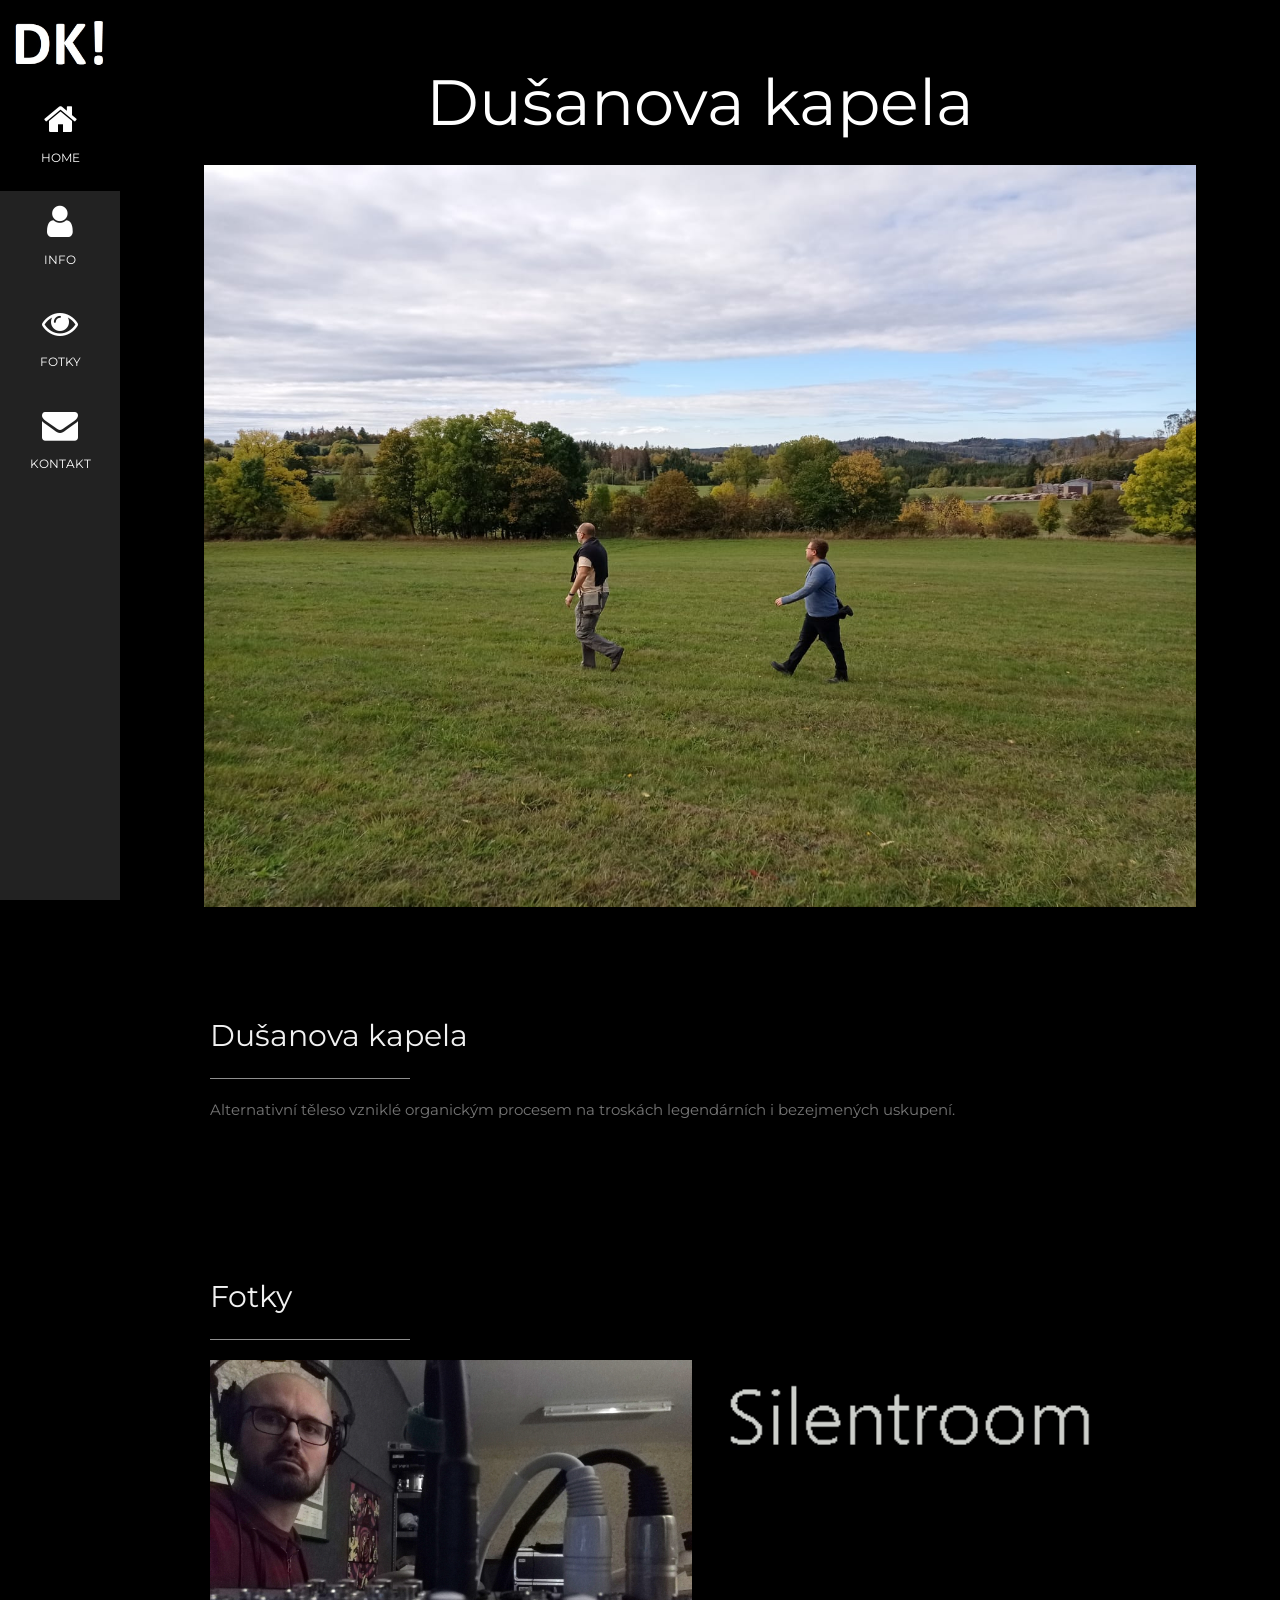
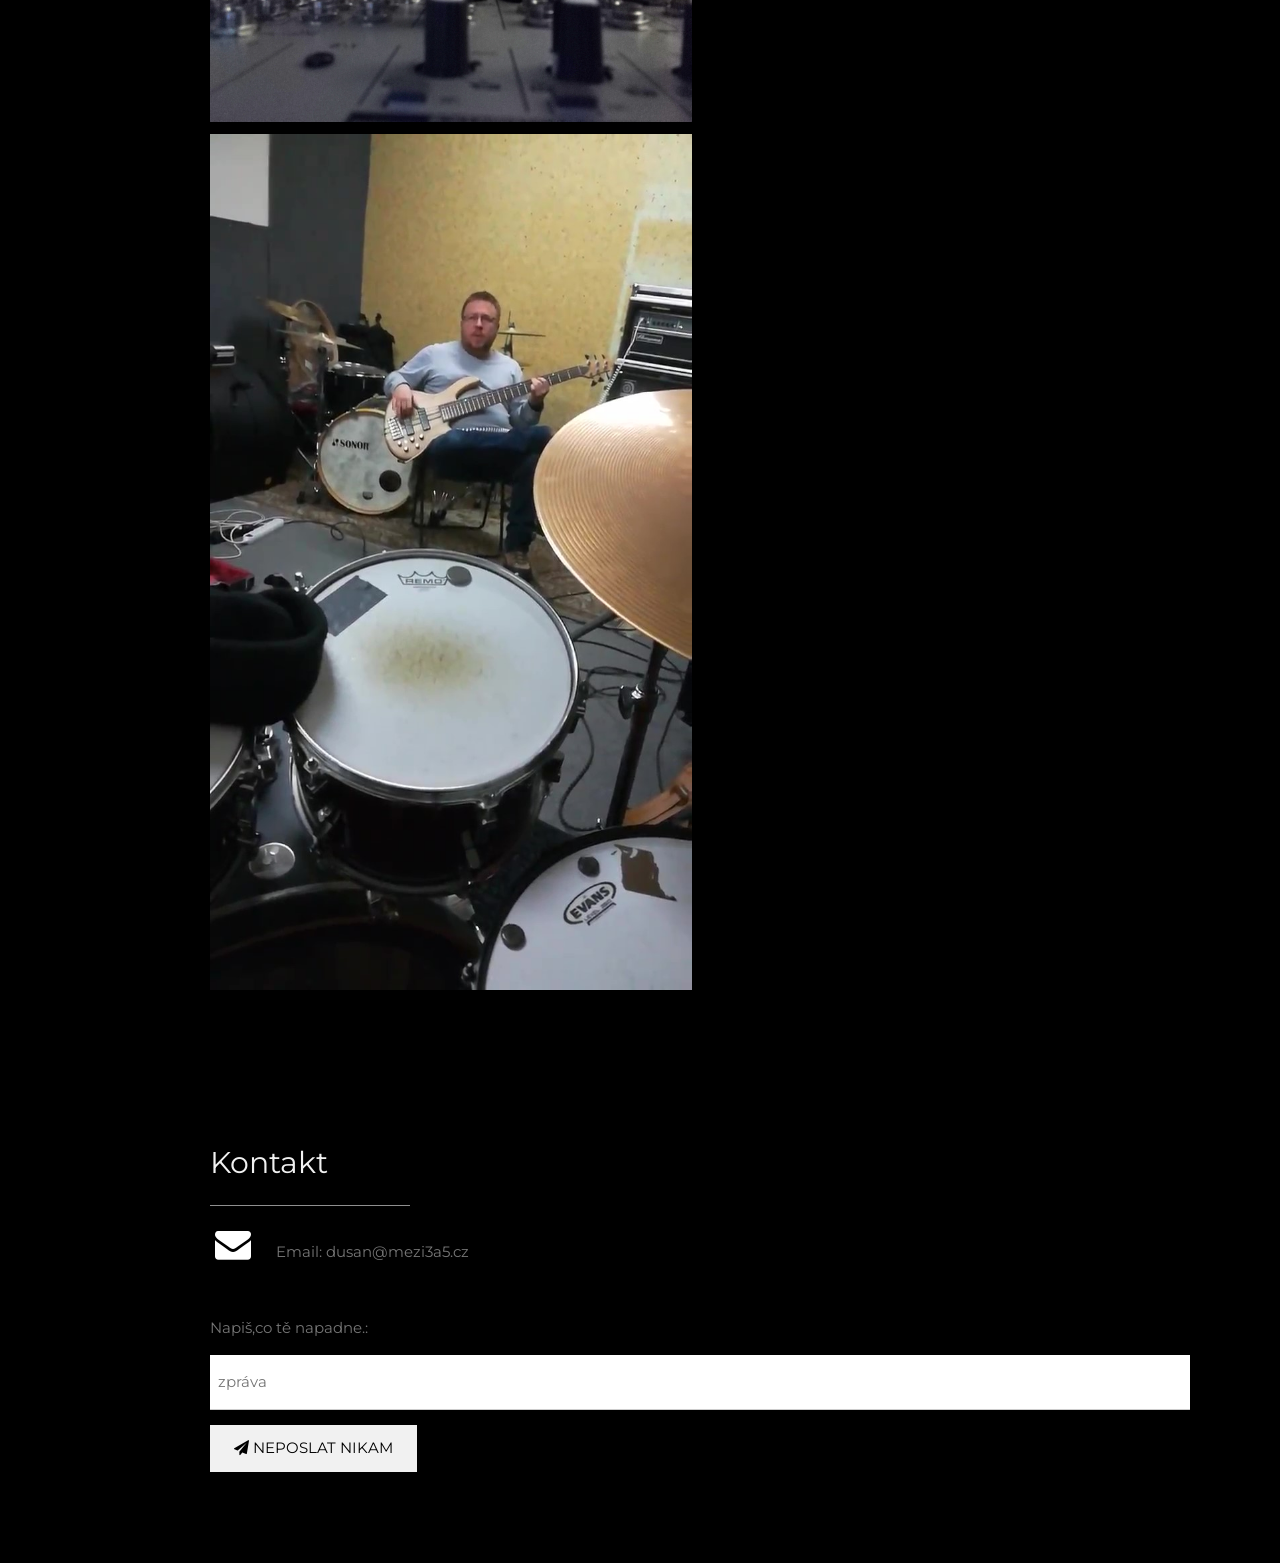
==== beta.html @ 2e33898f "první změna!!!" ====
<!DOCTYPE html>
<html>
<head>
<title>DK!</title>
<meta charset="UTF-8">
<meta name="viewport" content="width=device-width, initial-scale=1">
<link rel="stylesheet" href="https://www.w3schools.com/w3css/4/w3.css">
<link rel="stylesheet" href="https://fonts.googleapis.com/css?family=Montserrat">
<link rel="stylesheet" href="https://cdnjs.cloudflare.com/ajax/libs/font-awesome/4.7.0/css/font-awesome.min.css">
<style>
body, h1,h2,h3,h4,h5,h6 {font-family: "Montserrat", sans-serif}
.w3-row-padding img {margin-bottom: 12px}
/* Set the width of the sidebar to 120px */
.w3-sidebar {width: 120px;background: #222;}
/* Add a left margin to the "page content" that matches the width of the sidebar (120px) */
#main {margin-left: 120px}
/* Remove margins from "page content" on small screens */
@media only screen and (max-width: 600px) {#main {margin-left: 0}}
</style>
</head>
<body class="w3-black">

<!-- Icon Bar (Sidebar - hidden on small screens) -->
<nav class="w3-sidebar w3-bar-block w3-small w3-hide-small w3-center">
  <!-- Avatar image in top left corner -->
  <img src="dk_logo.jpg" style="width:100%">
  <a href="#" class="w3-bar-item w3-button w3-padding-large w3-black">
    <i class="fa fa-home w3-xxlarge"></i>
    <p>HOME</p>
  </a>
  <a href="#about" class="w3-bar-item w3-button w3-padding-large w3-hover-black">
    <i class="fa fa-user w3-xxlarge"></i>
    <p>INFO</p>
  </a>
  <a href="#photos" class="w3-bar-item w3-button w3-padding-large w3-hover-black">
    <i class="fa fa-eye w3-xxlarge"></i>
    <p>FOTKY</p>
  </a>
  <a href="#contact" class="w3-bar-item w3-button w3-padding-large w3-hover-black">
    <i class="fa fa-envelope w3-xxlarge"></i>
    <p>KONTAKT</p>
  </a>
</nav>

<!-- Navbar on small screens (Hidden on medium and large screens) -->
<div class="w3-top w3-hide-large w3-hide-medium" id="myNavbar">
  <div class="w3-bar w3-black w3-opacity w3-hover-opacity-off w3-center w3-small">
    <a href="#" class="w3-bar-item w3-button" style="width:25% !important">HOME</a>
    <a href="#about" class="w3-bar-item w3-button" style="width:25% !important">INFO</a>
    <a href="#photos" class="w3-bar-item w3-button" style="width:25% !important">FOTKY</a>
    <a href="#contact" class="w3-bar-item w3-button" style="width:25% !important">KONTAKT</a>
  </div>
</div>

<!-- Page Content -->
<div class="w3-padding-large" id="main">
  <!-- Header/Home -->
  <header class="w3-container w3-padding-32 w3-center w3-black" id="home">
    <h1 class="w3-jumbo"><span class="w3-hide-small"></span>Dušanova kapela</h1>
    <p></p>
    <img src="kapela1.jpeg" alt="boy" class="w3-image" width="992" height="1108">
  </header>

  <!-- About Section -->
    <div class="w3-content w3-justify w3-text-grey w3-padding-64" id="about">
    <h2 class="w3-text-light-grey">Dušanova kapela</h2>
    <hr style="width:200px" class="w3-opacity">
    <p> Alternativní těleso vzniklé organickým procesem na troskách legendárních i bezejmených uskupení.
    </p>
     
    
  <!--   <div class="w3-row w3-center w3-padding-16 w3-section w3-light-grey">
      <div class="w3-quarter w3-section">
        <span class="w3-xlarge">11+</span><br>
        Partners
      </div>
      <div class="w3-quarter w3-section">
        <span class="w3-xlarge">55+</span><br>
        Projects Done
      </div>
      <div class="w3-quarter w3-section">
        <span class="w3-xlarge">89+</span><br>
        Happy Clients
      </div>
      <div class="w3-quarter w3-section">
        <span class="w3-xlarge">150+</span><br>
        Meetings
      </div>
    </div> -->

   <!--  <button class="w3-button w3-light-grey w3-padding-large w3-section">
      <i class="fa fa-download"></i> Download Resume
    </button> -->
    
    <!-- Grid for pricing tables -->
 <!--    <h3 class="w3-padding-16 w3-text-light-grey">My Price</h3>
    <div class="w3-row-padding" style="margin:0 -16px">
      <div class="w3-half w3-margin-bottom">
        <ul class="w3-ul w3-white w3-center w3-opacity w3-hover-opacity-off">
          <li class="w3-dark-grey w3-xlarge w3-padding-32">Basic</li>
          <li class="w3-padding-16">Web Design</li>
          <li class="w3-padding-16">Photography</li>
          <li class="w3-padding-16">5GB Storage</li>
          <li class="w3-padding-16">Mail Support</li>
          <li class="w3-padding-16">
            <h2>$ 10</h2>
            <span class="w3-opacity">per month</span>
          </li>
          <li class="w3-light-grey w3-padding-24">
            <button class="w3-button w3-white w3-padding-large w3-hover-black">Sign Up</button>
          </li>
        </ul>
      </div>

      <div class="w3-half">
        <ul class="w3-ul w3-white w3-center w3-opacity w3-hover-opacity-off">
          <li class="w3-dark-grey w3-xlarge w3-padding-32">Pro</li>
          <li class="w3-padding-16">Web Design</li>
          <li class="w3-padding-16">Photography</li>
          <li class="w3-padding-16">50GB Storage</li>
          <li class="w3-padding-16">Endless Support</li>
          <li class="w3-padding-16">
            <h2>$ 25</h2>
            <span class="w3-opacity">per month</span>
          </li>
          <li class="w3-light-grey w3-padding-24">
            <button class="w3-button w3-white w3-padding-large w3-hover-black">Sign Up</button>
          </li>
        </ul>
      </div>
  
    </div> -->
    
    <!-- Testimonials -->
    
  <!-- End About Section -->
  </div>
  
  <!-- Portfolio Section -->
  <div class="w3-padding-64 w3-content" id="photos">
    <h2 class="w3-text-light-grey">Fotky</h2>
    <hr style="width:200px" class="w3-opacity">

    <!-- Grid for photos -->
    <div class="w3-row-padding" style="margin:0 -16px">
      <div class="w3-half">
        <img src="dusan1.jpg" style="width:100%">
        <img src="kopr1.jpg" style="width:100%">
        
      </div>

      <div class="w3-half">
        <img src="silentroom1.gif" style="width:100%">
         
      </div>
    <!-- End photo grid -->
    </div>
  <!-- End Portfolio Section -->
  </div> 

  <!-- Contact Section -->
   <div class="w3-padding-64 w3-content w3-text-grey" id="contact">
    <h2 class="w3-text-light-grey">Kontakt</h2>
    <hr style="width:200px" class="w3-opacity">

    <div class="w3-section">
      <!-- <p><i class="fa fa-map-marker fa-fw w3-text-white w3-xxlarge w3-margin-right"></i> </p>-->
      <!-- <p><i class="fa fa-phone fa-fw w3-text-white w3-xxlarge w3-margin-right"></i> </p> -->
       <p><i class="fa fa-envelope fa-fw w3-text-white w3-xxlarge w3-margin-right"> </i> Email: dusan@mezi3a5.cz</p> 
    </div><br>
    <p>Napiš,co tě napadne.:</p>

   <form action="" target="_blank">  <!-- /action_page.php    -->
      <!-- <p><input class="w3-input w3-padding-16" type="text" placeholder="Name" required name="Name"></p> -->
      <!-- <p><input class="w3-input w3-padding-16" type="text" placeholder="Email" required name="Email"></p> -->
      <!-- <p><input class="w3-input w3-padding-16" type="text" placeholder="Subject" required name="Subject"></p> -->
      <p><input class="w3-input w3-padding-16" type="text" placeholder="zpráva" required name="Message"></p>
      <p>
        <button class="w3-button w3-light-grey w3-padding-large" type="submit">
          <i class="fa fa-paper-plane"></i> NEPOSLAT NIKAM
        </button>
      </p>
    </form>
  <!-- End Contact Section -->
  </div> 
  
 
<!-- END PAGE CONTENT -->
</div>

</body>
</html>
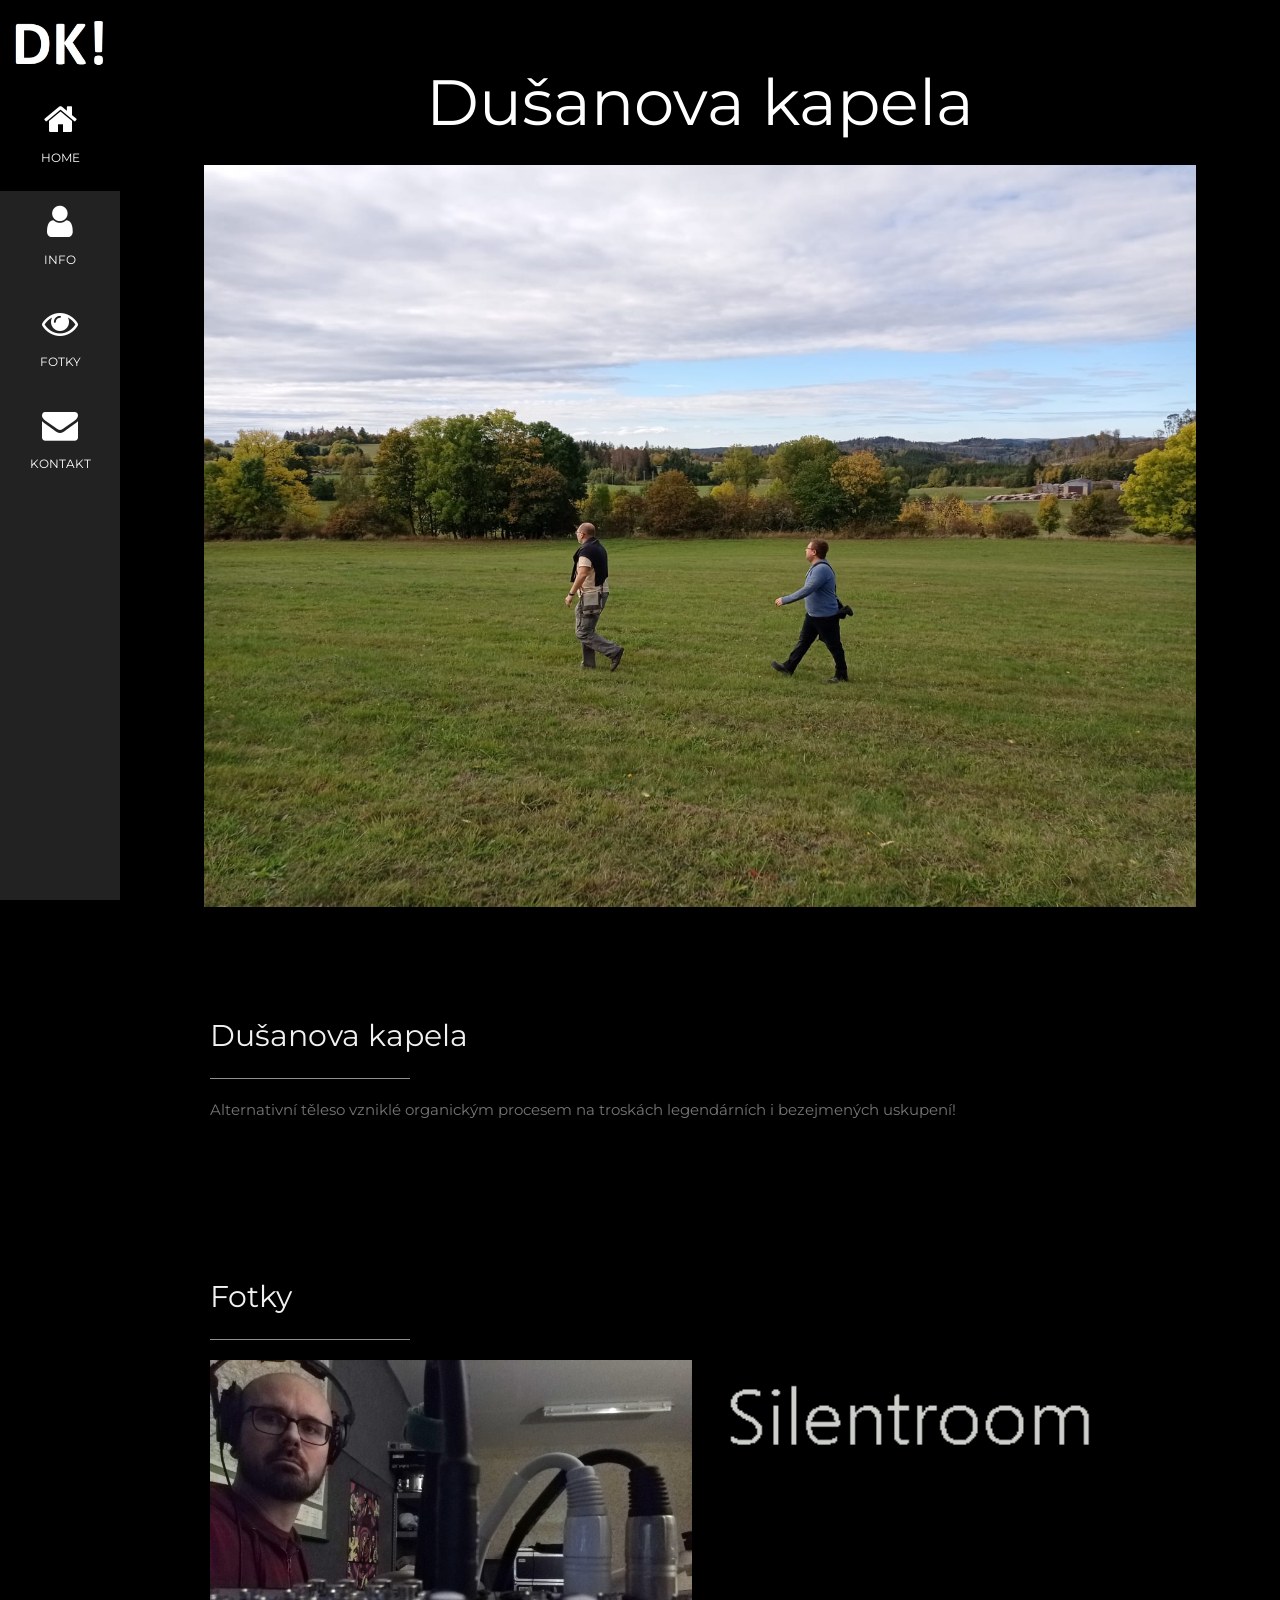
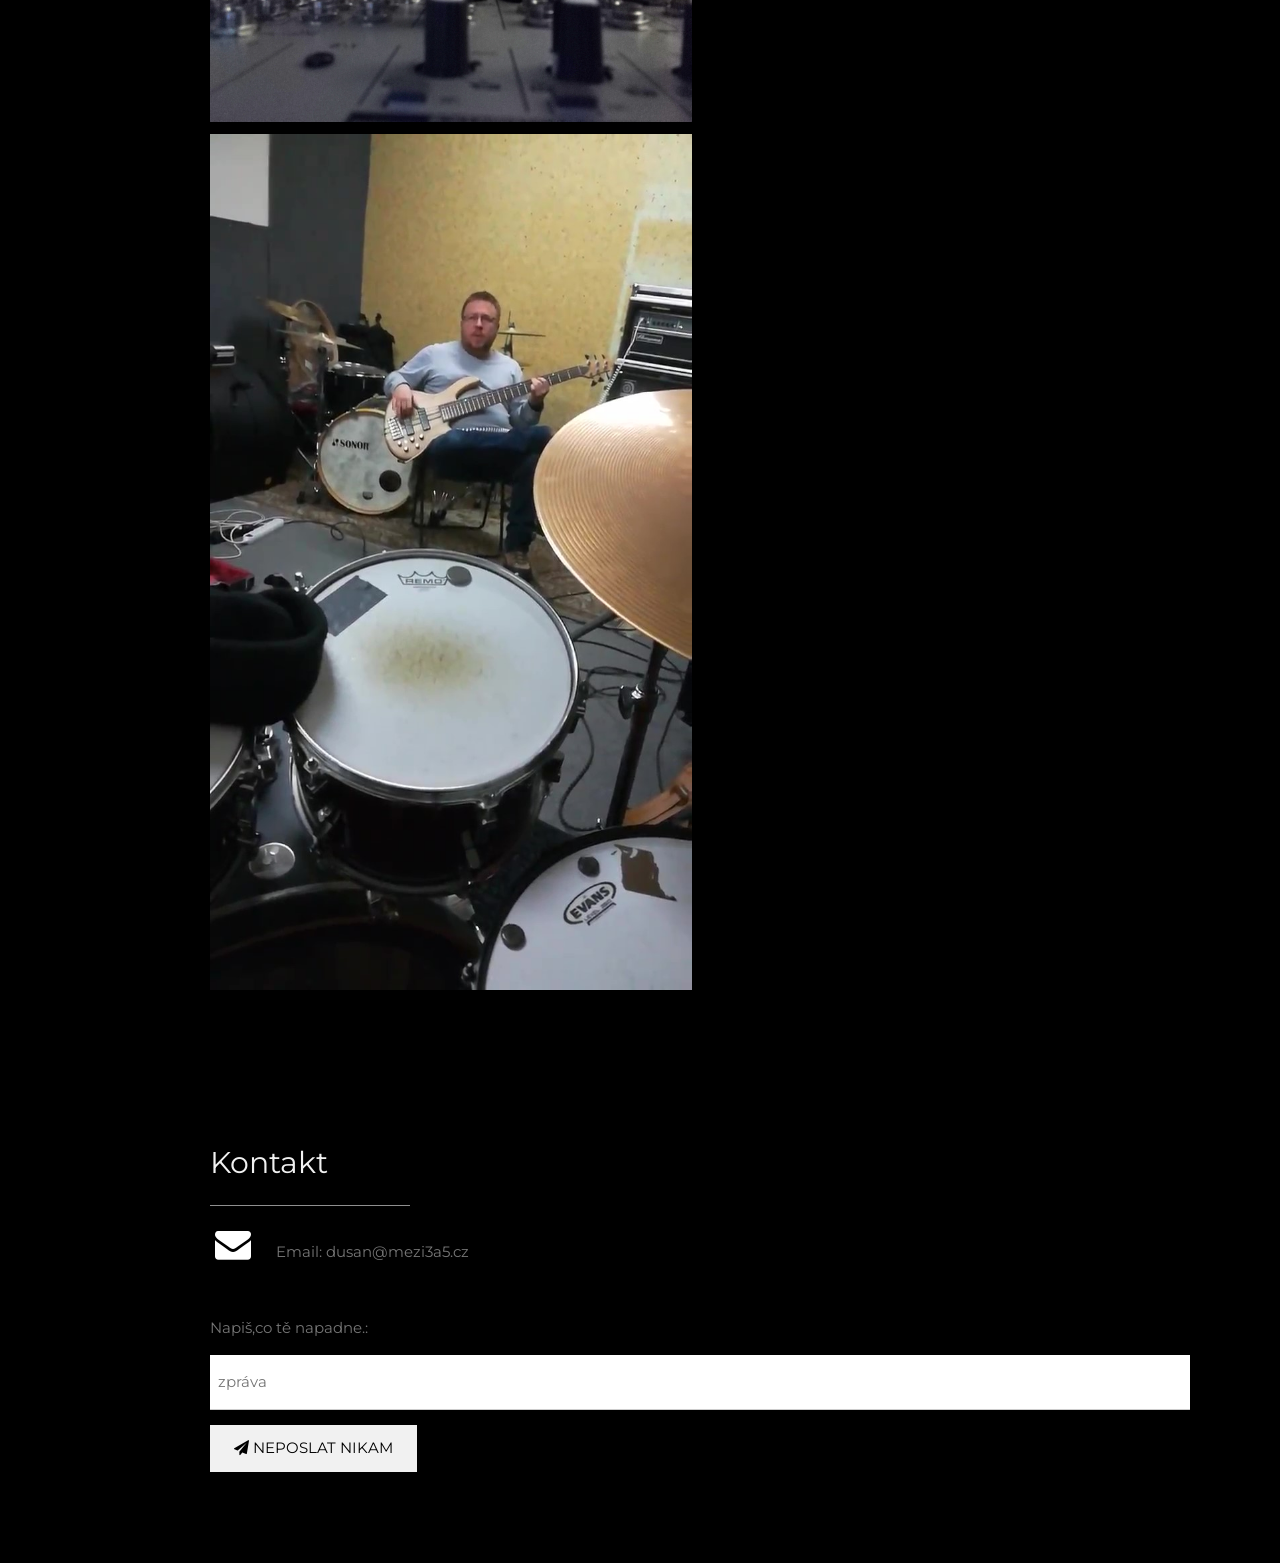
==== commit 2ca2eed9: "update beta.html" ====
--- a/beta.html
+++ b/beta.html
@@ -65,7 +65,7 @@
     <div class="w3-content w3-justify w3-text-grey w3-padding-64" id="about">
     <h2 class="w3-text-light-grey">Dušanova kapela</h2>
     <hr style="width:200px" class="w3-opacity">
-    <p> Alternativní těleso vzniklé organickým procesem na troskách legendárních i bezejmených uskupení.
+    <p> Alternativní těleso vzniklé organickým procesem na troskách legendárních i bezejmených uskupení! 
     </p>
      
     
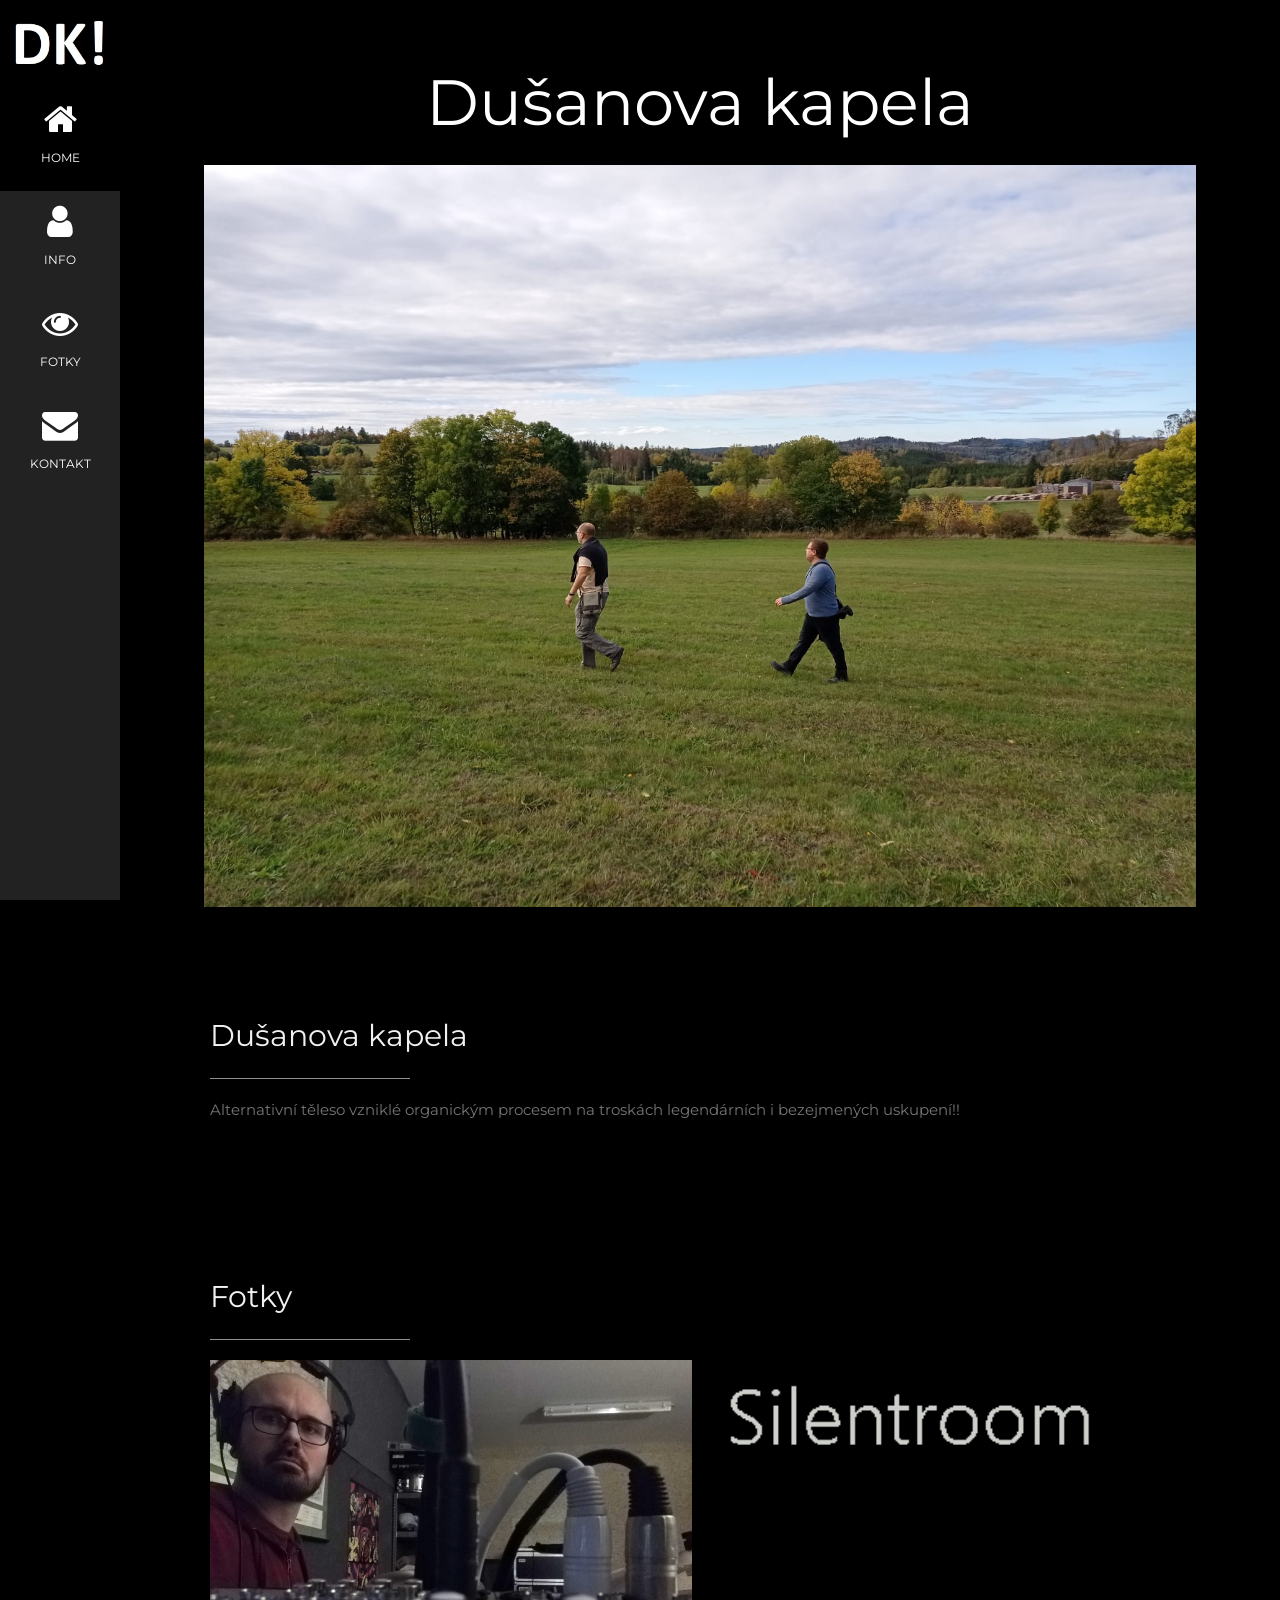
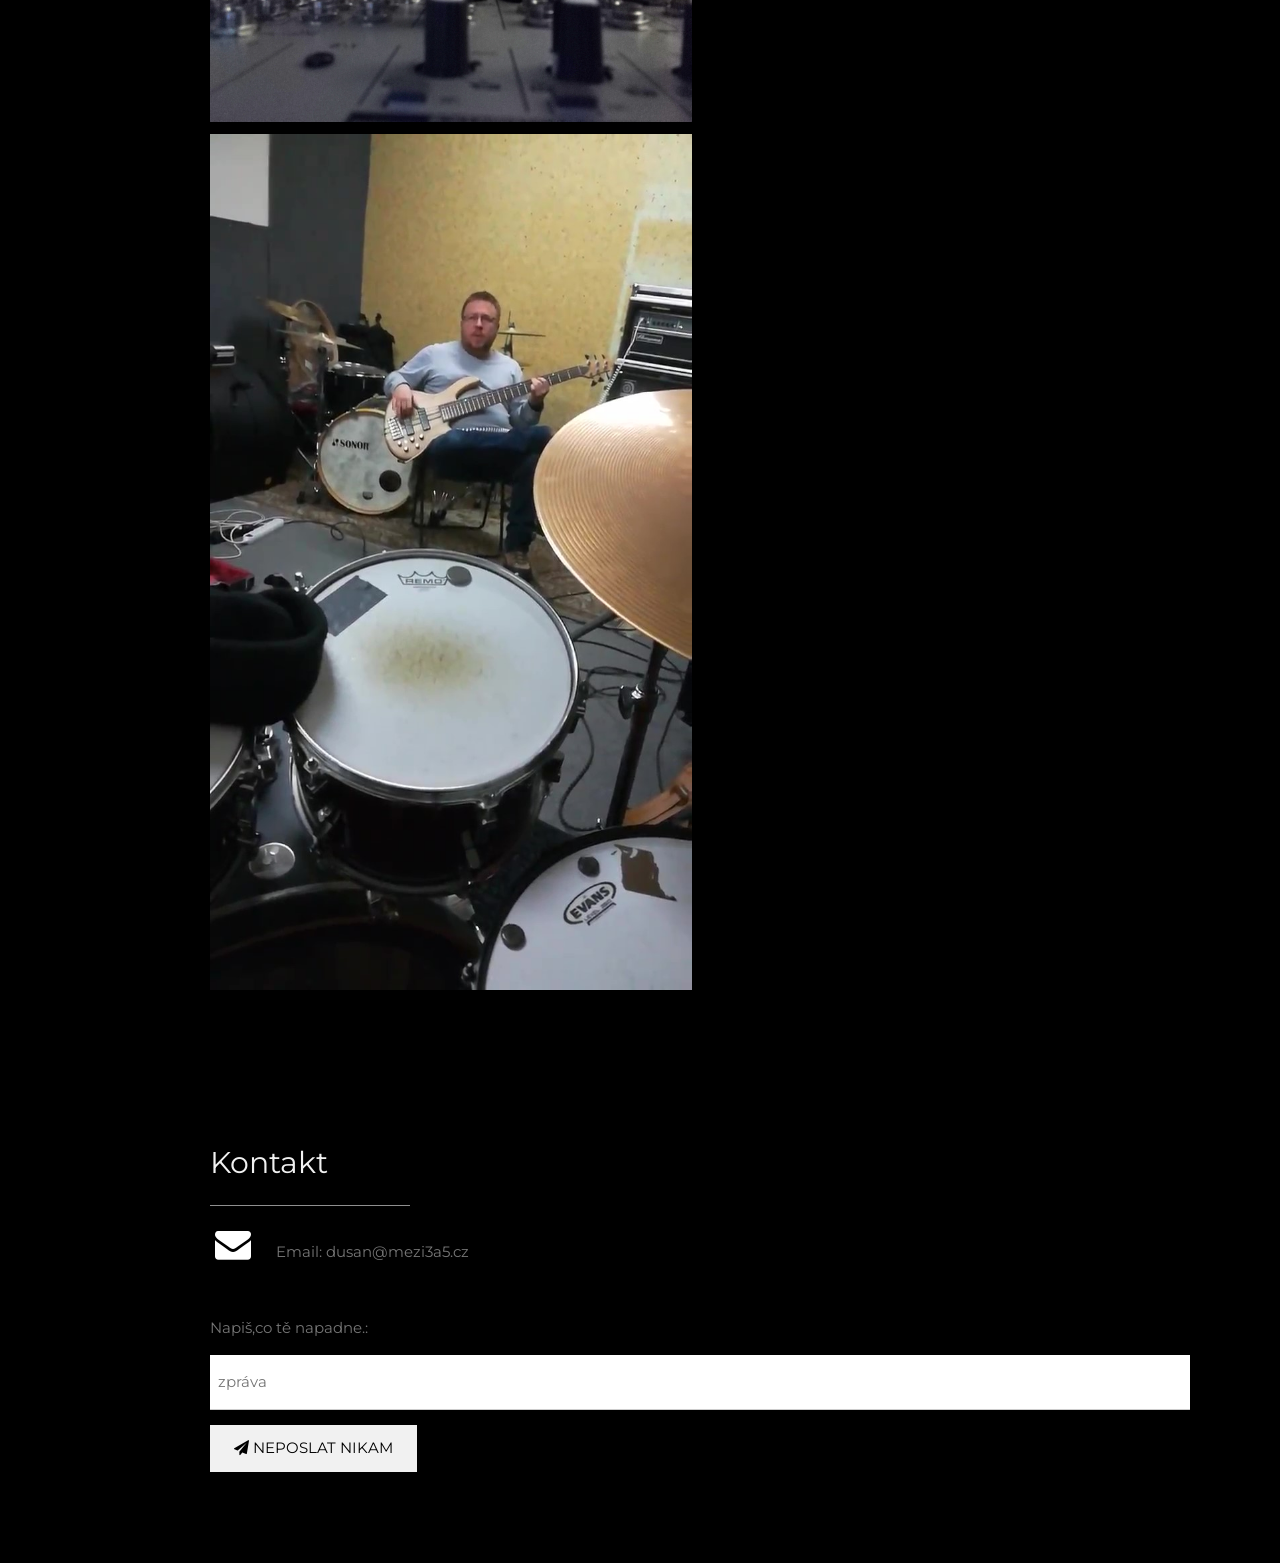
==== commit ee78396e: "update beta.html" ====
--- a/beta.html
+++ b/beta.html
@@ -65,7 +65,7 @@
     <div class="w3-content w3-justify w3-text-grey w3-padding-64" id="about">
     <h2 class="w3-text-light-grey">Dušanova kapela</h2>
     <hr style="width:200px" class="w3-opacity">
-    <p> Alternativní těleso vzniklé organickým procesem na troskách legendárních i bezejmených uskupení! 
+    <p> Alternativní těleso vzniklé organickým procesem na troskách legendárních i bezejmených uskupení!! 
     </p>
      
     
